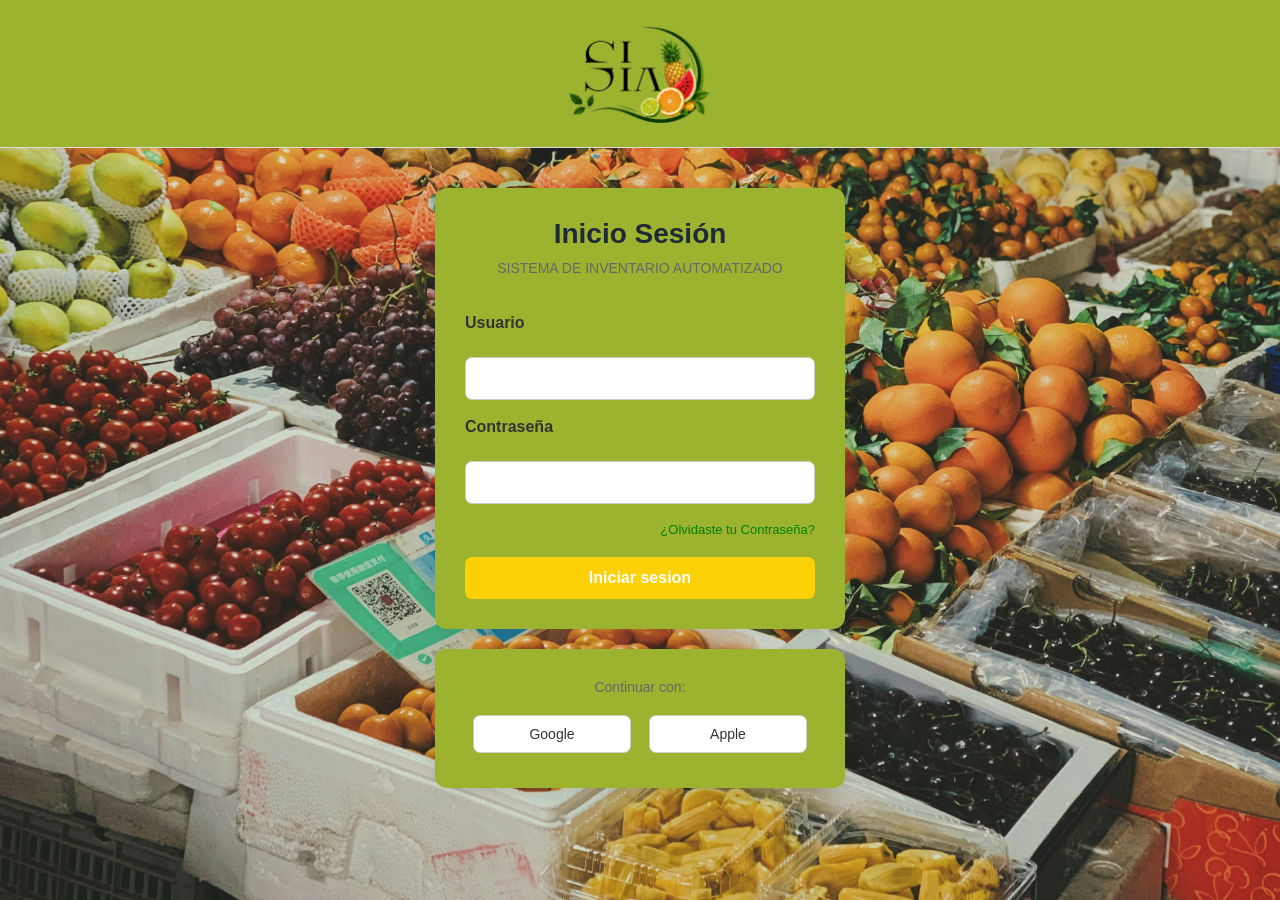
==== login.html @ 295a0bb4 "Diseño de login, registro y admin terminados" ====
<!DOCTYPE html>
<html lang="es">
<head>
    <meta charset="UTF-8">
    <meta name="viewport" content="width=device-width, initial-scale=1.0">
    <meta name="description" content="Inicia sesion en el panel de la empresa">

    <link rel="stylesheet" href="CSS/login-style.css">

    <title>Inicio Sesión | SIA</title>
</head>
<body>
    <header>
        <a href="index.html">
            <center>
            <img src="imagenes/logosia.png" alt="Logo de la empresa" width="150">
            </center>
        </a>
    </header>

    <!--Formulario inicio usuario-->

    <main>
        <section>
            <center>
            <h3>Inicio Sesión</h3>
            <p>SISTEMA DE INVENTARIO AUTOMATIZADO</p>
            <br>

            <form action="#" method="post">
                <label for="login-correo">Usuario</label><br>
                <input type="email" id="login-correo">
                <br>
                <label for="login-password">Contraseña</label><br>
                <input type="password" id="login-password">

                <p><a href="#"></a>¿Olvidaste tu Contraseña?</p>
            
                <button type="submit">Iniciar sesion</button>
                
                </form>
                </center>
        </section>

        <section>
            <center>
            <p>Continuar con:</p>

            <button type="submit">Google</button>
            <button type="submit">Apple</button>
            </center>
        </section>


    </main>
</body>
</html>
---- CSS/login-style.css ----
/* ESTILOS GENERALES */

* {
    box-sizing: border-box;
    margin: 0;
    padding: 0;
}

body {
    font-family: 'Nunito Sans', sans-serif;
    background-color: #e3e8e4;
    color: #333;
    min-height: 100vh;
}

body {
    background-image: url("../imagenes/mercado.jpg");
    background-size: cover;
    background-position: center;
    background-repeat: no-repeat;
    background-attachment: fixed;      /* sirve para que el fondo quede fijo mientras se mueve el cursor por la pagina */
}

/* ENCABEZADO */

header {
    background-color: #9bb32f;
    padding: 20px 0;
    border-bottom: 1px solid #ddd;
}

header img {
    width: 150px;
    height: auto;
}

/* CONTENEDOR PRINCIPAL */

main {
    width: 100%;
    max-width: 450px;
    margin: 40px auto;
    padding: 0 20px;
}

/* FORMULARIO */

main section {
    background-color: #9bb32f;
    padding: 30px;
    margin-bottom: 20px;
    border-radius: 12px;
    box-shadow: 0 4px 15px rgba(0, 0, 0, 0.08);
}

/* Título */

h3 {
    font-size: 28px;
    margin-bottom: 10px;
    color: #1f2937;
}

section p {
    color: #666;
    font-size: 14px;
    margin-bottom: 20px;
}

/* CAMPOS DEL FORMULARIO */

form {
    text-align: left;
}

form label {
    display: block;
    margin-bottom: 7px;
    font-weight: bold;
    color: #333;
}

form input {
    width: 100%;
    padding: 12px;
    margin-bottom: 18px;
    border: 1px solid #ccc;
    border-radius: 7px;
    font-size: 15px;
    outline: none;
}

form input:focus {                   /* para que el usuario pueda ubicarse en los campos de escritura */
    border-color: #2563eb;
    box-shadow: 0 0 0 2px rgba(37, 99, 235, 0.15);
}

/*OLVIDASTE TU CONTRASEÑA */

form p {
    text-align: right;
    font-size: 13px;
    color:green;
    margin-bottom: 20px;
    cursor: pointer;
}

/* BOTÓN INICIAR SESIÓN */

form button {
    width: 100%;
    padding: 12px;
    border: none;
    border-radius: 7px;
    background-color: #fdd106;
    color: white;
    font-size: 16px;
    font-weight: bold;
    cursor: pointer;
    transition: 0.3s;
}

form button:hover {
    background-color: #8aa82a;
}

/* BOTONES GOOGLE Y APPLE */

main section:nth-child(2) {
    text-align: center;
}

main section:nth-child(2) p {
    margin-bottom: 15px;
}

main section:nth-child(2) button {
    width: 45%;
    padding: 10px;
    margin: 5px 2%;
    border: 1px solid #ccc;
    border-radius: 7px;
    background-color: white;
    color: #333;
    font-size: 14px;
    cursor: pointer;
    transition: 0.3s;
}

main section:nth-child(2) button:hover {
    background-color: #f1f1f1;
}
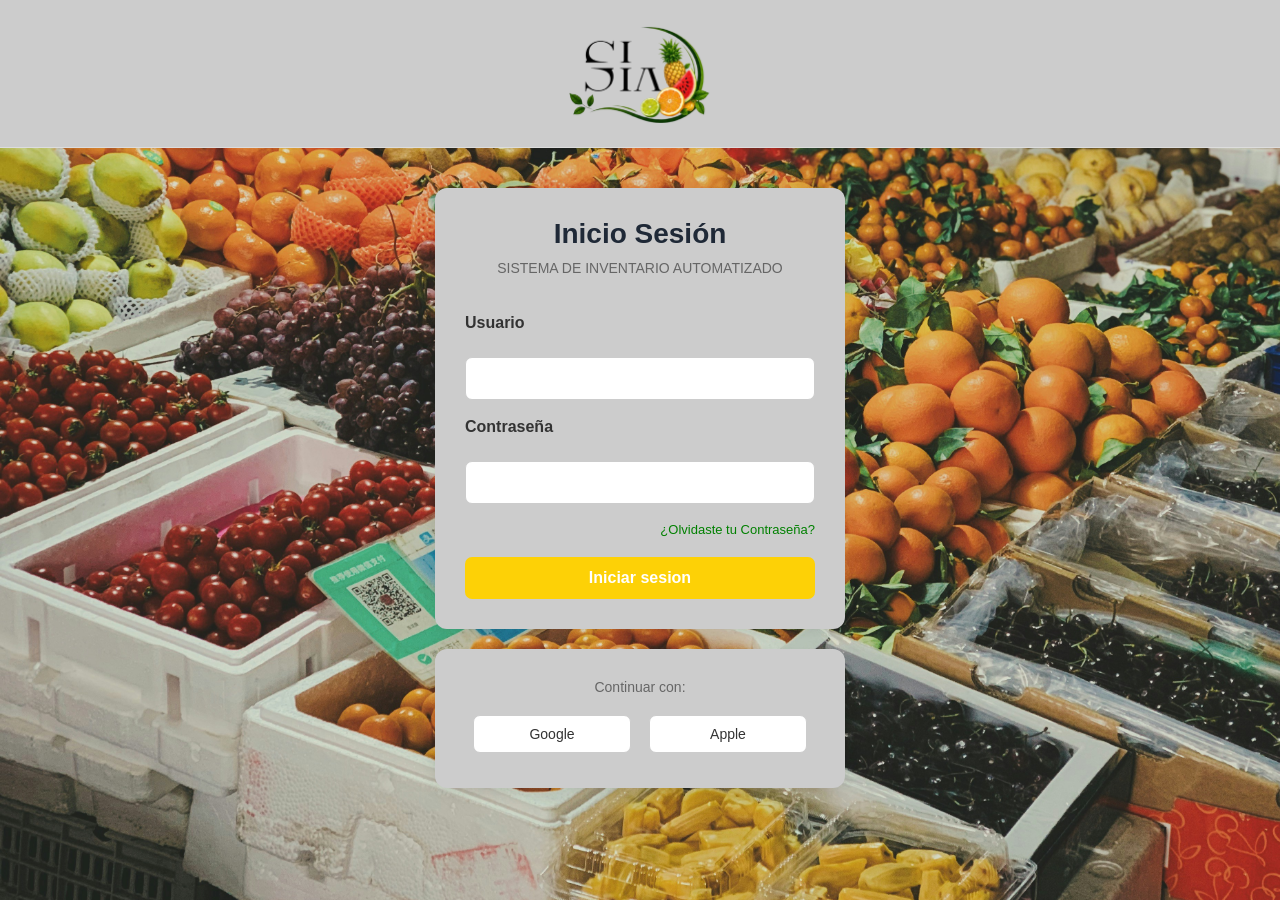
==== commit 5a0e3a86: "funcionalidades java" ====
--- a/login.html
+++ b/login.html
@@ -53,5 +53,6 @@
 
 
     </main>
+    <script src="JAVA/login.js"></script>
 </body>
 </html>
--- a/CSS/login-style.css
+++ b/CSS/login-style.css
@@ -24,7 +24,7 @@
 /* ENCABEZADO */
 
 header {
-    background-color: #9bb32f;
+    background-color: #ccc;
     padding: 20px 0;
     border-bottom: 1px solid #ddd;
 }
@@ -46,7 +46,7 @@
 /* FORMULARIO */
 
 main section {
-    background-color: #9bb32f;
+    background-color: #ccc;
     padding: 30px;
     margin-bottom: 20px;
     border-radius: 12px;
@@ -121,7 +121,7 @@
 }
 
 form button:hover {
-    background-color: #8aa82a;
+    background-color: #ccc;
 }
 
 /* BOTONES GOOGLE Y APPLE */
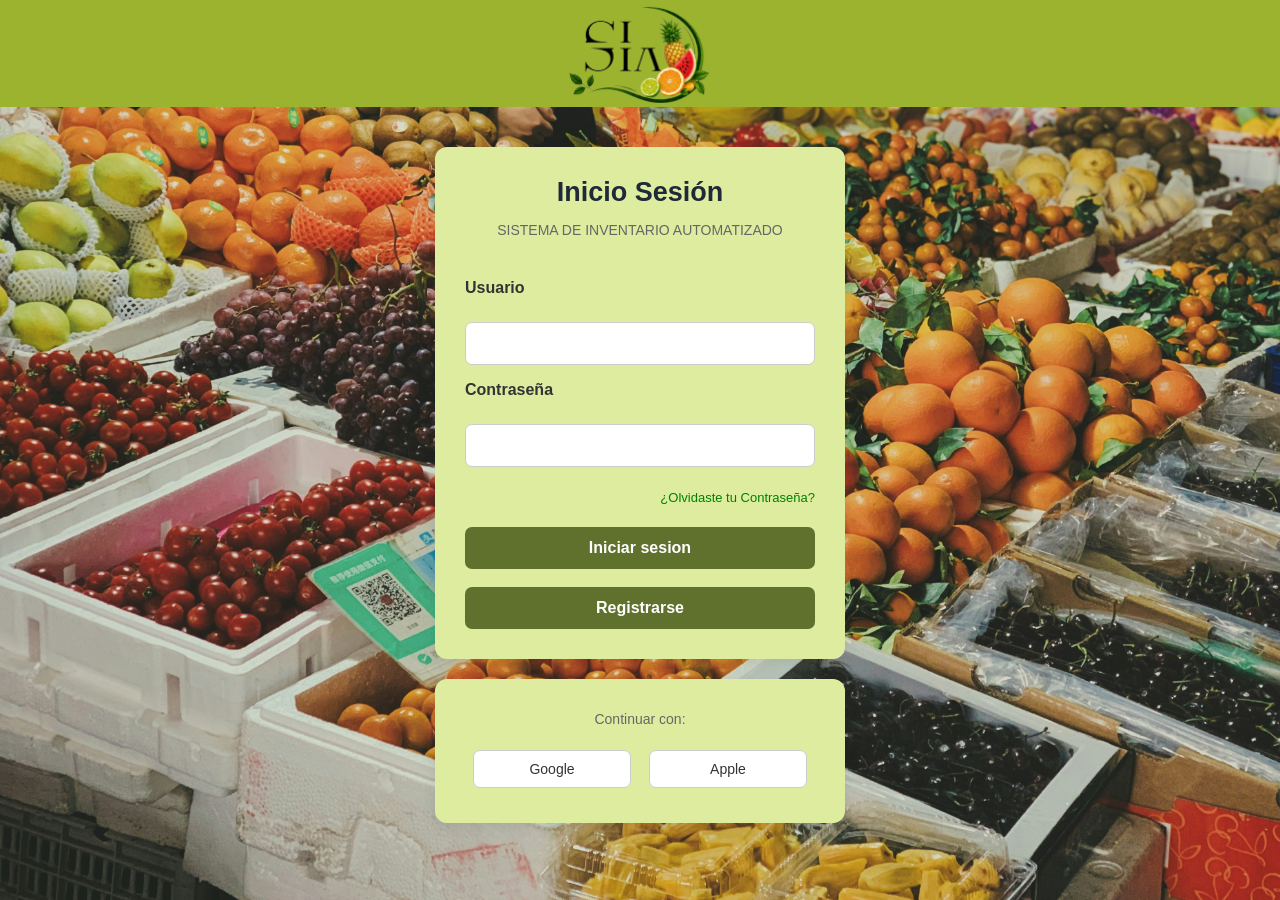
==== commit 10ef8898: "Login vinculado al formulario de registro" ====
--- a/login.html
+++ b/login.html
@@ -6,7 +6,8 @@
     <meta name="description" content="Inicia sesion en el panel de la empresa">
 
     <link rel="stylesheet" href="CSS/login-style.css">
-
+    <link rel="stylesheet" href="CSS/registro-style.css">
+    
     <title>Inicio Sesión | SIA</title>
 </head>
 <body>
@@ -36,10 +37,12 @@
 
                 <p><a href="#"></a>¿Olvidaste tu Contraseña?</p>
             
-                <button type="submit">Iniciar sesion</button>
-                
-                </form>
-                </center>
+                <button type="submit">Iniciar sesion</button><br><br>
+                    
+                <a href="registro.html" class="mi-boton-estilo">Registrarse</a>
+
+            </form>
+            </center>
         </section>
 
         <section>
--- a/CSS/login-style.css
+++ b/CSS/login-style.css
@@ -24,10 +24,12 @@
 /* ENCABEZADO */
 
 header {
-    background-color: #ccc;
-    padding: 20px 0;
-    border-bottom: 1px solid #ddd;
+    width: 100%;
+    background-color: #9bb32f;
+    display: flex;
+    justify-content: center;
 }
+
 
 header img {
     width: 150px;
@@ -46,7 +48,7 @@
 /* FORMULARIO */
 
 main section {
-    background-color: #ccc;
+    background-color: #deeca0;
     padding: 30px;
     margin-bottom: 20px;
     border-radius: 12px;
@@ -112,7 +114,7 @@
     padding: 12px;
     border: none;
     border-radius: 7px;
-    background-color: #fdd106;
+    background-color: #405310cc;
     color: white;
     font-size: 16px;
     font-weight: bold;
@@ -120,8 +122,26 @@
     transition: 0.3s;
 }
 
+.mi-boton-estilo {
+    display: inline-block;
+    width: 100%;
+    padding: 12px;
+    background-color: #405310cc;
+    color: white;
+    text-decoration: none;
+    border-radius: 7px;
+    font-size: 16px;
+    font-weight: bold;
+    text-align: center;
+    transition: 0.3s;
+}
+
 form button:hover {
     background-color: #ccc;
+}
+
+.mi-boton-estilo:hover {
+    background-color: #49592B;
 }
 
 /* BOTONES GOOGLE Y APPLE */
--- a/CSS/registro-style.css
+++ b/CSS/registro-style.css
@@ -0,0 +1,206 @@
+* {
+    box-sizing: border-box;
+    margin: 0;
+    padding: 0;
+}
+
+body {
+    font-family: 'Nunito Sans', sans-serif;
+    background-color: #e3e8e4;
+    color: #333;
+    min-height: 100vh;
+}
+
+body {
+    background-image: url("../imagenes/mercado.jpg");
+    background-size: cover;
+    background-position: center;
+    background-repeat: no-repeat;
+    background-attachment: fixed;
+}
+
+/* ENCABEZADO */
+
+header {
+    width: 100%;
+    background-color: #9bb32f;
+    display: flex;
+    justify-content: center;
+}
+
+header img {
+    width: 150px;
+    height: auto;
+}
+
+/* SECCIONES */
+
+body > section {
+    width: 90%;
+    max-width: 450px;
+    margin: 35px auto 20px;
+    padding: 30px;
+    background-color: #deeca0;
+    border-radius: 12px;
+    box-shadow: 0 4px 15px rgba(0, 0, 0, 0.08);
+}
+
+body > section + section {
+    margin-top: 0;
+}
+
+/* TÍTULOS */
+
+h3 {
+    font-size: 27px;
+    color: #1f2937;
+    margin-bottom: 12px;
+}
+
+section p {
+    font-size: 14px;
+    color: #666;
+    line-height: 1.5;
+    margin-bottom: 20px;
+}
+
+/* FORMULARIO */
+
+form {
+    text-align: left;
+}
+
+form label {
+    display: block;
+    margin-bottom: 7px;
+    font-weight: bold;
+    color: #333;
+}
+
+form input {
+    width: 100%;
+    padding: 12px;
+    margin-bottom: 16px;
+    border: 1px solid #ccc;
+    border-radius: 7px;
+    font-size: 15px;
+    outline: none;
+}
+
+form input:focus {
+    border-color: #2563eb;
+    box-shadow: 0 0 0 2px rgba(37, 99, 235, 0.15);
+}
+
+/* TÉRMINOS Y CONDICIONES */
+
+.terms-container {
+  display: flex;
+  align-items: center;
+  gap: 12px;
+}
+
+form p {
+    font-size: 13px;
+    color: green;
+    margin: 5px 0 20px;
+}
+
+/* BOTÓN CREAR CUENTA */
+
+form button {
+    width: 100%;
+    padding: 12px;
+    border: none;
+    border-radius: 7px;
+    background-color: #405310cc;
+    color: white;
+    font-size: 16px;
+    font-weight: bold;
+    cursor: pointer;
+    transition: 0.3s;
+}
+
+form button:hover {
+    background-color: #ccc;
+}
+
+/* GOOGLE Y APPLE */
+
+body > section:nth-of-type(2) {
+    text-align: center;
+    padding: 20px 30px;
+}
+
+body > section:nth-of-type(2) p {
+    margin-bottom: 12px;
+}
+
+body > section:nth-of-type(2) button {
+    width: 45%;
+    padding: 10px;
+    margin: 5px 2%;
+    border: 1px solid #ccc;
+    border-radius: 7px;
+    background-color: #ffffff;
+    color: #333;
+    font-size: 14px;
+    cursor: pointer;
+    transition: 0.3s;
+}
+
+body > section:nth-of-type(2) button:hover {
+    background-color: #f1f1f1;
+}
+
+/* CAMPO DE CONTRASEÑA CON OJO */
+
+.campo-password {
+    display: flex;
+    align-items: stretch;
+    gap: 8px;
+    margin-bottom: 10px;
+}
+
+.campo-password input {
+    flex: 1;
+    width: auto;
+    margin-bottom: 0;
+}
+
+form .btn-ojo {
+    width: auto;
+    padding: 0 14px;
+    background-color: #ffffff;
+    color: #405310;
+    border: 1px solid #ccc;
+    font-size: 18px;
+    transition: none;
+}
+
+form .btn-ojo:hover {
+    background-color: #f1f1f1;
+}
+
+/* BARRA DE FORTALEZA */
+
+.barra-fortaleza {
+    width: 100%;
+    height: 8px;
+    background-color: rgba(0, 0, 0, 0.12);
+    border-radius: 4px;
+    overflow: hidden;
+}
+
+#barraFortaleza {
+    height: 100%;
+    width: 0%;
+    border-radius: 4px;
+}
+
+form #textoFortaleza,
+form #textoCoincide {
+    font-size: 13px;
+    min-height: 18px;
+    margin: 6px 0 16px;
+}
